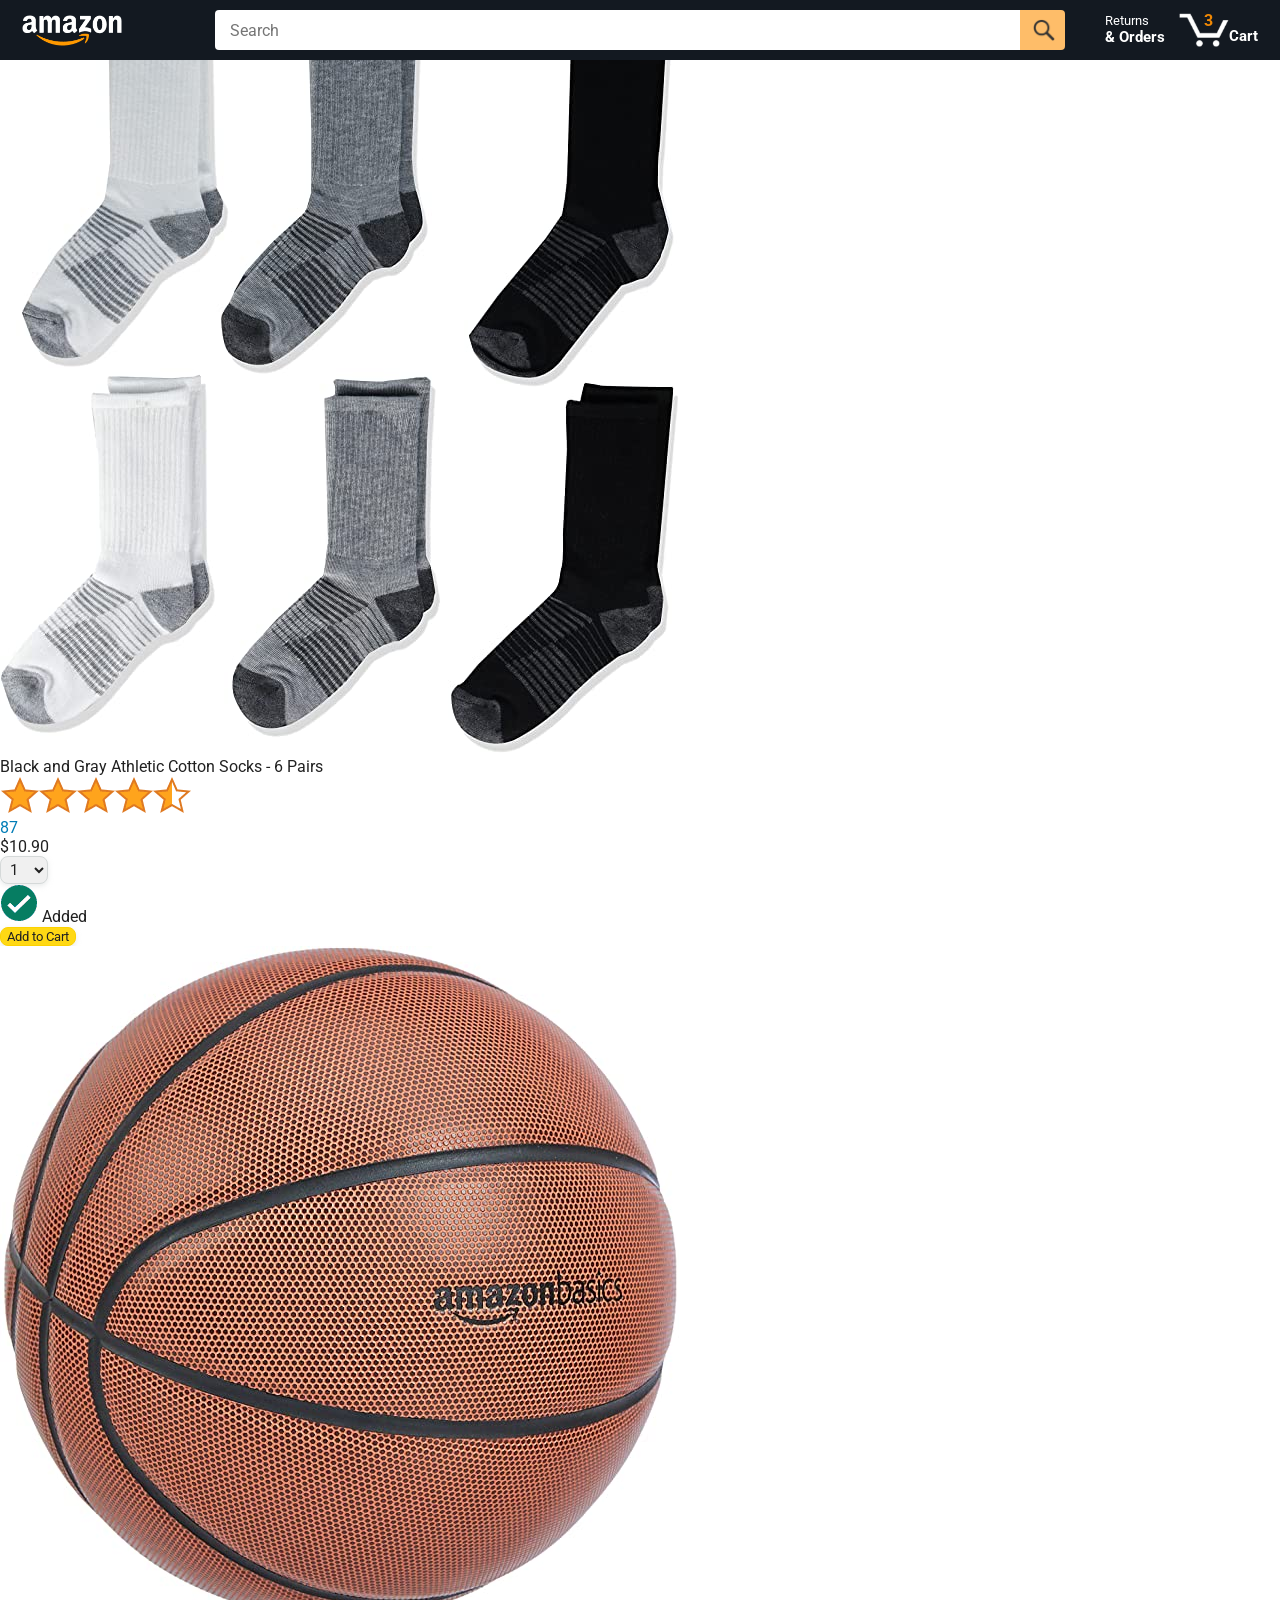
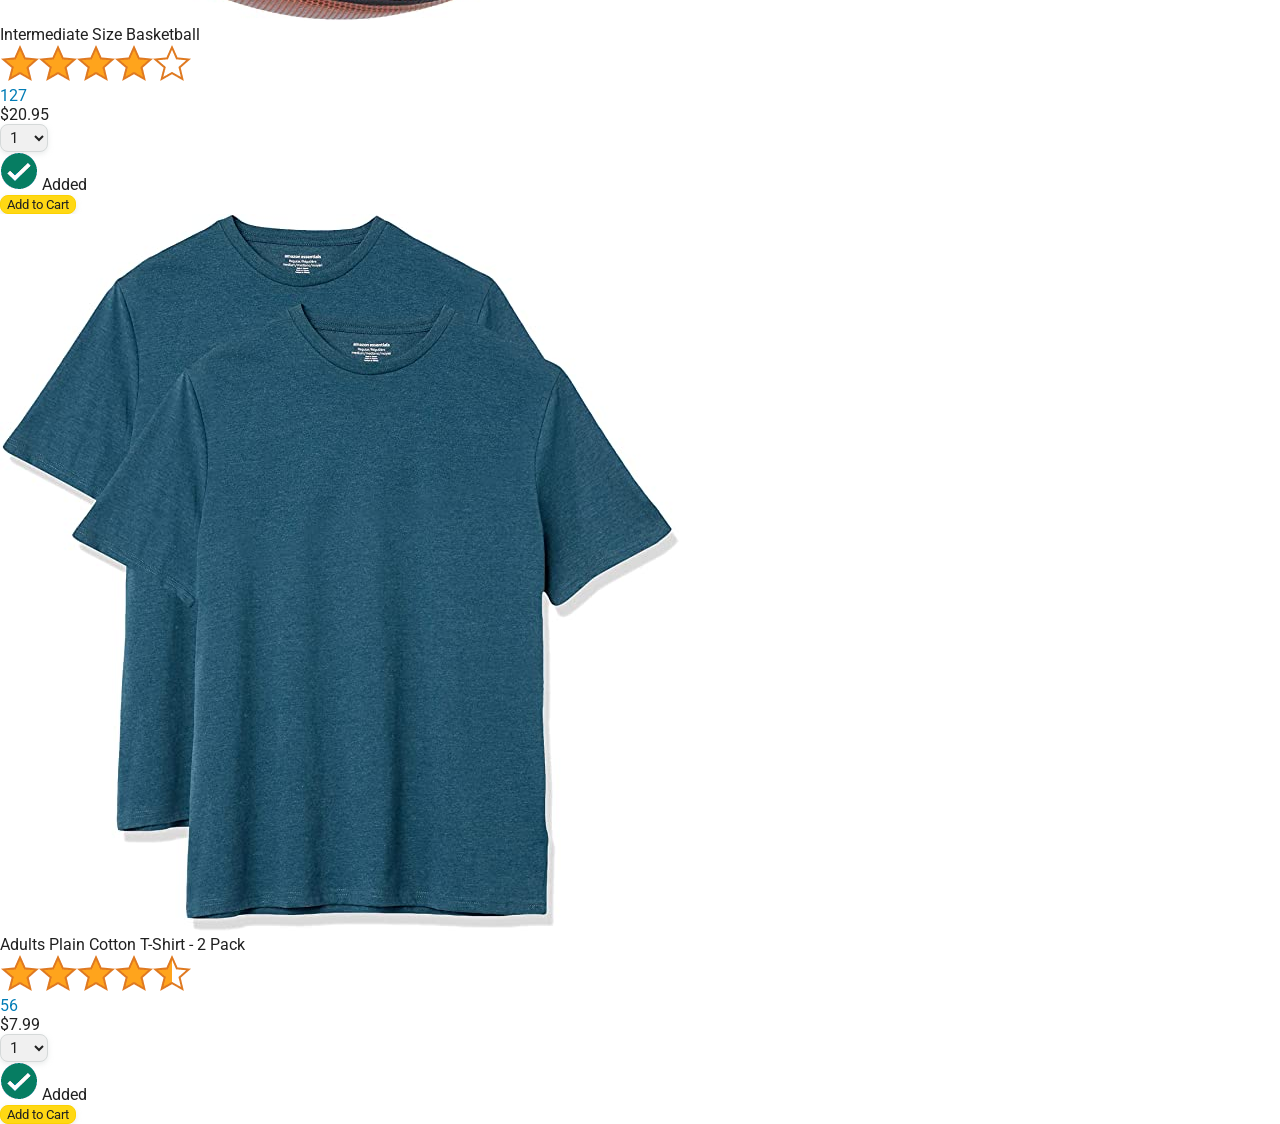
==== amazon.html @ d4ee6f54 "Add the starting files" ====
<!DOCTYPE html>
<html>
  <head>
    <title>Amazon Project</title>

    <!-- This code is needed for responsive design to work.
      (Responsive design = make the website look good on
      smaller screen sizes like a phone or a tablet). -->
    <meta name="viewport" content="width=device-width, initial-scale=1">

    <!-- Load a font called Roboto from Google Fonts. -->
    <link rel="preconnect" href="https://fonts.googleapis.com">
    <link rel="preconnect" href="https://fonts.gstatic.com" crossorigin>
    <link href="https://fonts.googleapis.com/css2?family=Roboto:wght@400;500;700&display=swap" rel="stylesheet">

    <!-- Here are the CSS files for this page. -->
    <link rel="stylesheet" href="styles/shared/general.css">
    <link rel="stylesheet" href="styles/shared/amazon-header.css">
    <link rel="stylesheet" href="styles/pages/amazon.css">
  </head>
  <body>
    <div class="amazon-header">
      <div class="amazon-header-left-section">
        <a href="amazon.html" class="header-link">
          <img class="amazon-logo"
            src="images/amazon-logo-white.png">
          <img class="amazon-mobile-logo"
            src="images/amazon-mobile-logo-white.png">
        </a>
      </div>

      <div class="amazon-header-middle-section">
        <input class="search-bar" type="text" placeholder="Search">

        <button class="search-button">
          <img class="search-icon" src="images/icons/search-icon.png">
        </button>
      </div>

      <div class="amazon-header-right-section">
        <a class="orders-link header-link" href="orders.html">
          <span class="returns-text">Returns</span>
          <span class="orders-text">& Orders</span>
        </a>

        <a class="cart-link header-link" href="checkout.html">
          <img class="cart-icon" src="images/icons/cart-icon.png">
          <div class="cart-quantity">3</div>
          <div class="cart-text">Cart</div>
        </a>
      </div>
    </div>
    
    <div class="main">
      <div class="products-grid">
        <div class="product-container">
          <div class="product-image-container">
            <img class="product-image"
              src="images/products/athletic-cotton-socks-6-pairs.jpg">
          </div>

          <div class="product-name limit-text-to-2-lines">
            Black and Gray Athletic Cotton Socks - 6 Pairs
          </div>

          <div class="product-rating-container">
            <img class="product-rating-stars"
              src="images/ratings/rating-45.png">
            <div class="product-rating-count link-primary">
              87
            </div>
          </div>

          <div class="product-price">
            $10.90
          </div>

          <div class="product-quantity-container">
            <select>
              <option selected value="1">1</option>
              <option value="2">2</option>
              <option value="3">3</option>
              <option value="4">4</option>
              <option value="5">5</option>
              <option value="6">6</option>
              <option value="7">7</option>
              <option value="8">8</option>
              <option value="9">9</option>
              <option value="10">10</option>
            </select>
          </div>

          <div class="product-spacer"></div>

          <div class="added-to-cart">
            <img src="images/icons/checkmark.png">
            Added
          </div>

          <button class="add-to-cart-button button-primary">
            Add to Cart
          </button>
        </div>

        <div class="product-container">
          <div class="product-image-container">
            <img class="product-image"
              src="images/products/intermediate-composite-basketball.jpg">
          </div>

          <div class="product-name limit-text-to-2-lines">
            Intermediate Size Basketball
          </div>

          <div class="product-rating-container">
            <img class="product-rating-stars"
              src="images/ratings/rating-40.png">
            <div class="product-rating-count link-primary">
              127
            </div>
          </div>

          <div class="product-price">
            $20.95
          </div>

          <div class="product-quantity-container">
            <select>
              <option selected value="1">1</option>
              <option value="2">2</option>
              <option value="3">3</option>
              <option value="4">4</option>
              <option value="5">5</option>
              <option value="6">6</option>
              <option value="7">7</option>
              <option value="8">8</option>
              <option value="9">9</option>
              <option value="10">10</option>
            </select>
          </div>

          <div class="product-spacer"></div>

          <div class="added-to-cart">
            <img src="images/icons/checkmark.png">
            Added
          </div>

          <button class="add-to-cart-button button-primary">
            Add to Cart
          </button>
        </div>

        <div class="product-container">
          <div class="product-image-container">
            <img class="product-image"
              src="images/products/adults-plain-cotton-tshirt-2-pack-teal.jpg">
          </div>

          <div class="product-name limit-text-to-2-lines">
            Adults Plain Cotton T-Shirt - 2 Pack
          </div>

          <div class="product-rating-container">
            <img class="product-rating-stars"
              src="images/ratings/rating-45.png">
            <div class="product-rating-count link-primary">
              56
            </div>
          </div>

          <div class="product-price">
            $7.99
          </div>

          <div class="product-quantity-container">
            <select>
              <option selected value="1">1</option>
              <option value="2">2</option>
              <option value="3">3</option>
              <option value="4">4</option>
              <option value="5">5</option>
              <option value="6">6</option>
              <option value="7">7</option>
              <option value="8">8</option>
              <option value="9">9</option>
              <option value="10">10</option>
            </select>
          </div>

          <div class="product-spacer"></div>

          <div class="added-to-cart">
            <img src="images/icons/checkmark.png">
            Added
          </div>

          <button class="add-to-cart-button button-primary">
            Add to Cart
          </button>
        </div>
      </div>
    </div>
  </body>
</html>
---- styles/shared/general.css ----
body {
  font-family: Roboto, Arial;
  color: rgb(33, 33, 33);
  /* The <body> element has a default margin of 8px
     on all sides. This removes the default margins. */
  margin: 0;
}

/* <p> elements have a default margin on the top
   and bottom. This removes the default margins. */
p {
  margin: 0;
}

button {
  cursor: pointer;
}

select {
  cursor: pointer;
}

input, select, button {
  font-family: Roboto, Arial;
}

.button-primary {
  color: rgb(33, 33, 33);
  background-color: rgb(255, 216, 20);
  border: 1px solid rgb(252, 210, 0);
  border-radius: 8px;
  cursor: pointer;
  box-shadow: 0 2px 5px rgba(213, 217, 217, 0.5);
}

.button-primary:hover {
  background-color: rgb(247, 202, 0);
  border: 1px solid rgb(242, 194, 0);
}

.button-primary:active {
  background: rgb(255, 216, 20);
  border-color: rgb(252, 210, 0);
  box-shadow: none;
}

.button-secondary {
  color: rgb(33, 33, 33);
  background: white;
  border: 1px solid rgb(213, 217, 217);
  border-radius: 8px;
  cursor: pointer;
  box-shadow: 0 2px 5px rgba(213, 217, 217, 0.5);
}

.button-secondary:hover {
  background-color: rgb(247, 250, 250);
}

.button-secondary:active {
  background-color: rgb(237, 253, 255);
  box-shadow: none;
}

/* These styles will limit text to 2 lines. Anything
   beyond 2 lines will be replaced with "..."
   You can find this code by using an A.I. tool or by
   searching in Google.
   https://css-tricks.com/almanac/properties/l/line-clamp/ */
.limit-text-to-2-lines {
  display: -webkit-box;
  -webkit-line-clamp: 2;
  -webkit-box-orient: vertical;
  overflow: hidden;
}

.link-primary {
  color: rgb(1, 124, 182);
  cursor: pointer;
}

.link-primary:hover {
  color: rgb(196, 80, 0);
}

/* Styles for dropdown selectors. */
select {
  color: rgb(33, 33, 33);
  background-color: rgb(240, 240, 240);
  border: 1px solid rgb(213, 217, 217);
  border-radius: 8px;
  padding: 3px 5px;
  font-size: 15px;
  cursor: pointer;
  box-shadow: 0 2px 5px rgba(213, 217, 217, 0.5);
}

select:focus,
input:focus {
  outline: 2px solid rgb(255, 153, 0);
}
---- styles/shared/amazon-header.css ----
.amazon-header {
  background-color: rgb(19, 25, 33);
  color: white;
  padding-left: 15px;
  padding-right: 15px;

  display: flex;
  align-items: center;
  justify-content: space-between;

  position: fixed;
  top: 0;
  left: 0;
  right: 0;
  height: 60px;
}

.amazon-header-left-section {
  width: 180px;
}

@media (max-width: 800px) {
  .amazon-header-left-section {
    width: unset;
  }
}

.header-link {
  display: inline-block;
  padding: 6px;
  border-radius: 2px;
  cursor: pointer;
  text-decoration: none;
  border: 1px solid rgba(0, 0, 0, 0);
}

.header-link:hover {
  border: 1px solid white;
}

.amazon-logo {
  width: 100px;
  margin-top: 5px;
}

.amazon-mobile-logo {
  display: none;
}

@media (max-width: 575px) {
  .amazon-logo {
    display: none;
  }

  .amazon-mobile-logo {
    display: block;
    height: 35px;
    margin-top: 5px;
  }
}

.amazon-header-middle-section {
  flex: 1;
  max-width: 850px;
  margin-left: 10px;
  margin-right: 10px;
  display: flex;
}

.search-bar {
  flex: 1;
  width: 0;
  font-size: 16px;
  height: 38px;
  padding-left: 15px;
  border: none;
  border-top-left-radius: 4px;
  border-bottom-left-radius: 4px;
  border-top-right-radius: 0;
  border-bottom-right-radius: 0;
}

.search-button {
  background-color: rgb(254, 189, 105);
  border: none;
  width: 45px;
  height: 40px;
  border-top-right-radius: 4px;
  border-bottom-right-radius: 4px;
  flex-shrink: 0;
}

.search-icon {
  height: 22px;
  margin-left: 2px;
  margin-top: 3px;
}

.amazon-header-right-section {
  width: 180px;
  flex-shrink: 0;
  display: flex;
  justify-content: end;
}

.orders-link {
  color: white;
}

.returns-text {
  display: block;
  font-size: 13px;
}

.orders-text {
  display: block;
  font-size: 15px;
  font-weight: 700;
}

.cart-link {
  color: white;
  display: flex;
  align-items: center;
  position: relative;
}

.cart-icon {
  width: 50px;
}

.cart-text {
  margin-top: 12px;
  font-size: 15px;
  font-weight: 700;
}

.cart-quantity {
  color: rgb(240, 136, 4);
  font-size: 16px;
  font-weight: 700;

  position: absolute;
  top: 4px;
  left: 22px;
  
  width: 26px;
  text-align: center;
}
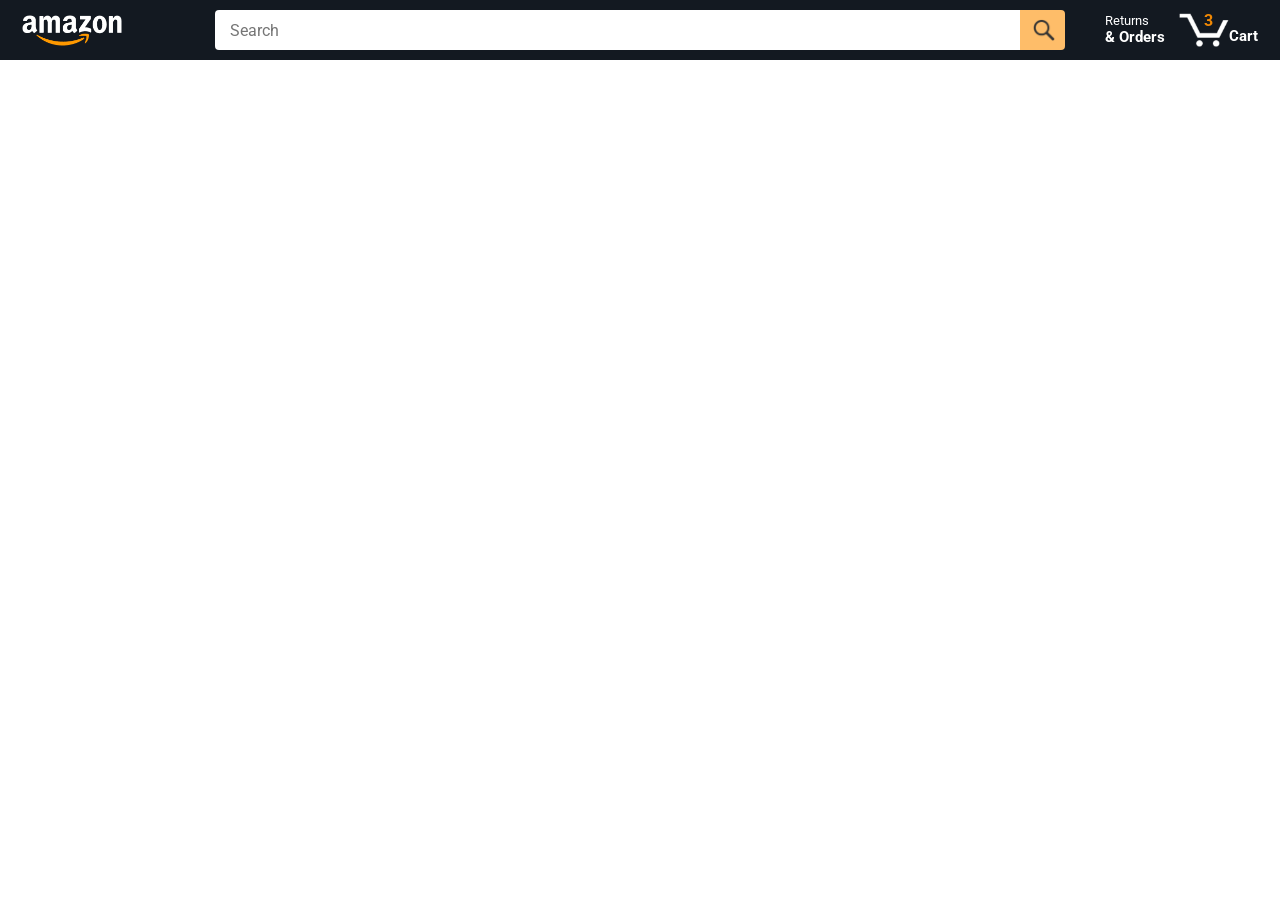
==== commit f36d8e40: "Use products.js file" ====
--- a/amazon.html
+++ b/amazon.html
@@ -52,154 +52,11 @@
     </div>
     
     <div class="main">
-      <div class="products-grid">
-        <div class="product-container">
-          <div class="product-image-container">
-            <img class="product-image"
-              src="images/products/athletic-cotton-socks-6-pairs.jpg">
-          </div>
-
-          <div class="product-name limit-text-to-2-lines">
-            Black and Gray Athletic Cotton Socks - 6 Pairs
-          </div>
-
-          <div class="product-rating-container">
-            <img class="product-rating-stars"
-              src="images/ratings/rating-45.png">
-            <div class="product-rating-count link-primary">
-              87
-            </div>
-          </div>
-
-          <div class="product-price">
-            $10.90
-          </div>
-
-          <div class="product-quantity-container">
-            <select>
-              <option selected value="1">1</option>
-              <option value="2">2</option>
-              <option value="3">3</option>
-              <option value="4">4</option>
-              <option value="5">5</option>
-              <option value="6">6</option>
-              <option value="7">7</option>
-              <option value="8">8</option>
-              <option value="9">9</option>
-              <option value="10">10</option>
-            </select>
-          </div>
-
-          <div class="product-spacer"></div>
-
-          <div class="added-to-cart">
-            <img src="images/icons/checkmark.png">
-            Added
-          </div>
-
-          <button class="add-to-cart-button button-primary">
-            Add to Cart
-          </button>
-        </div>
-
-        <div class="product-container">
-          <div class="product-image-container">
-            <img class="product-image"
-              src="images/products/intermediate-composite-basketball.jpg">
-          </div>
-
-          <div class="product-name limit-text-to-2-lines">
-            Intermediate Size Basketball
-          </div>
-
-          <div class="product-rating-container">
-            <img class="product-rating-stars"
-              src="images/ratings/rating-40.png">
-            <div class="product-rating-count link-primary">
-              127
-            </div>
-          </div>
-
-          <div class="product-price">
-            $20.95
-          </div>
-
-          <div class="product-quantity-container">
-            <select>
-              <option selected value="1">1</option>
-              <option value="2">2</option>
-              <option value="3">3</option>
-              <option value="4">4</option>
-              <option value="5">5</option>
-              <option value="6">6</option>
-              <option value="7">7</option>
-              <option value="8">8</option>
-              <option value="9">9</option>
-              <option value="10">10</option>
-            </select>
-          </div>
-
-          <div class="product-spacer"></div>
-
-          <div class="added-to-cart">
-            <img src="images/icons/checkmark.png">
-            Added
-          </div>
-
-          <button class="add-to-cart-button button-primary">
-            Add to Cart
-          </button>
-        </div>
-
-        <div class="product-container">
-          <div class="product-image-container">
-            <img class="product-image"
-              src="images/products/adults-plain-cotton-tshirt-2-pack-teal.jpg">
-          </div>
-
-          <div class="product-name limit-text-to-2-lines">
-            Adults Plain Cotton T-Shirt - 2 Pack
-          </div>
-
-          <div class="product-rating-container">
-            <img class="product-rating-stars"
-              src="images/ratings/rating-45.png">
-            <div class="product-rating-count link-primary">
-              56
-            </div>
-          </div>
-
-          <div class="product-price">
-            $7.99
-          </div>
-
-          <div class="product-quantity-container">
-            <select>
-              <option selected value="1">1</option>
-              <option value="2">2</option>
-              <option value="3">3</option>
-              <option value="4">4</option>
-              <option value="5">5</option>
-              <option value="6">6</option>
-              <option value="7">7</option>
-              <option value="8">8</option>
-              <option value="9">9</option>
-              <option value="10">10</option>
-            </select>
-          </div>
-
-          <div class="product-spacer"></div>
-
-          <div class="added-to-cart">
-            <img src="images/icons/checkmark.png">
-            Added
-          </div>
-
-          <button class="add-to-cart-button button-primary">
-            Add to Cart
-          </button>
-        </div>
+      <div class="products-grid
+            js-products-grid">
       </div>
     </div>
+    <script src="data/products.js"></script>
+    <script src="scripts/amazon.js"></script>
   </body>
 </html>
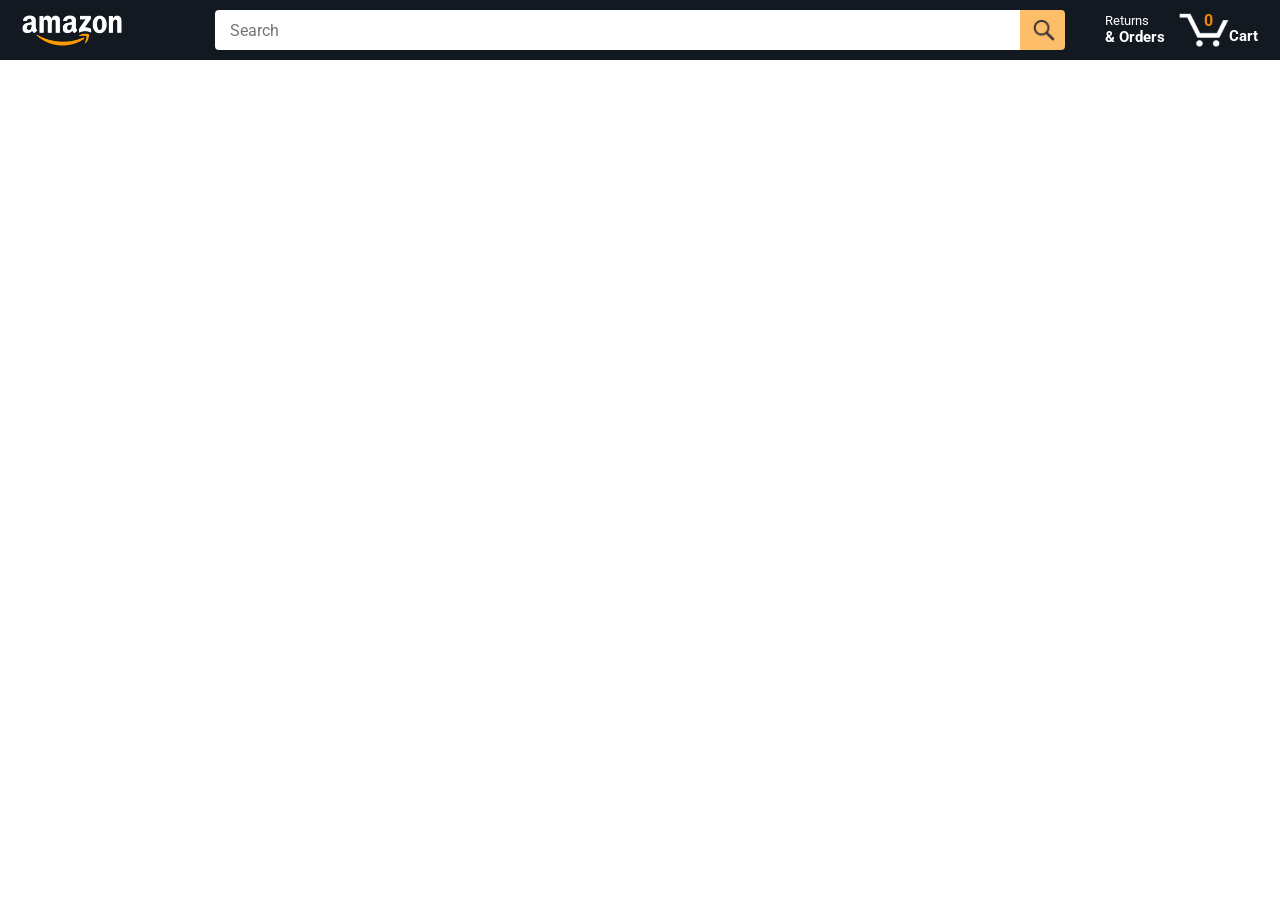
==== commit da601095: "Making the cart quantity interactive" ====
--- a/amazon.html
+++ b/amazon.html
@@ -45,7 +45,8 @@
 
         <a class="cart-link header-link" href="checkout.html">
           <img class="cart-icon" src="images/icons/cart-icon.png">
-          <div class="cart-quantity">3</div>
+          <div class="cart-quantity
+          js-cart-quantity">0</div>
           <div class="cart-text">Cart</div>
         </a>
       </div>
@@ -56,6 +57,7 @@
             js-products-grid">
       </div>
     </div>
+    <script src="data/cart.js"></script>
     <script src="data/products.js"></script>
     <script src="scripts/amazon.js"></script>
   </body>
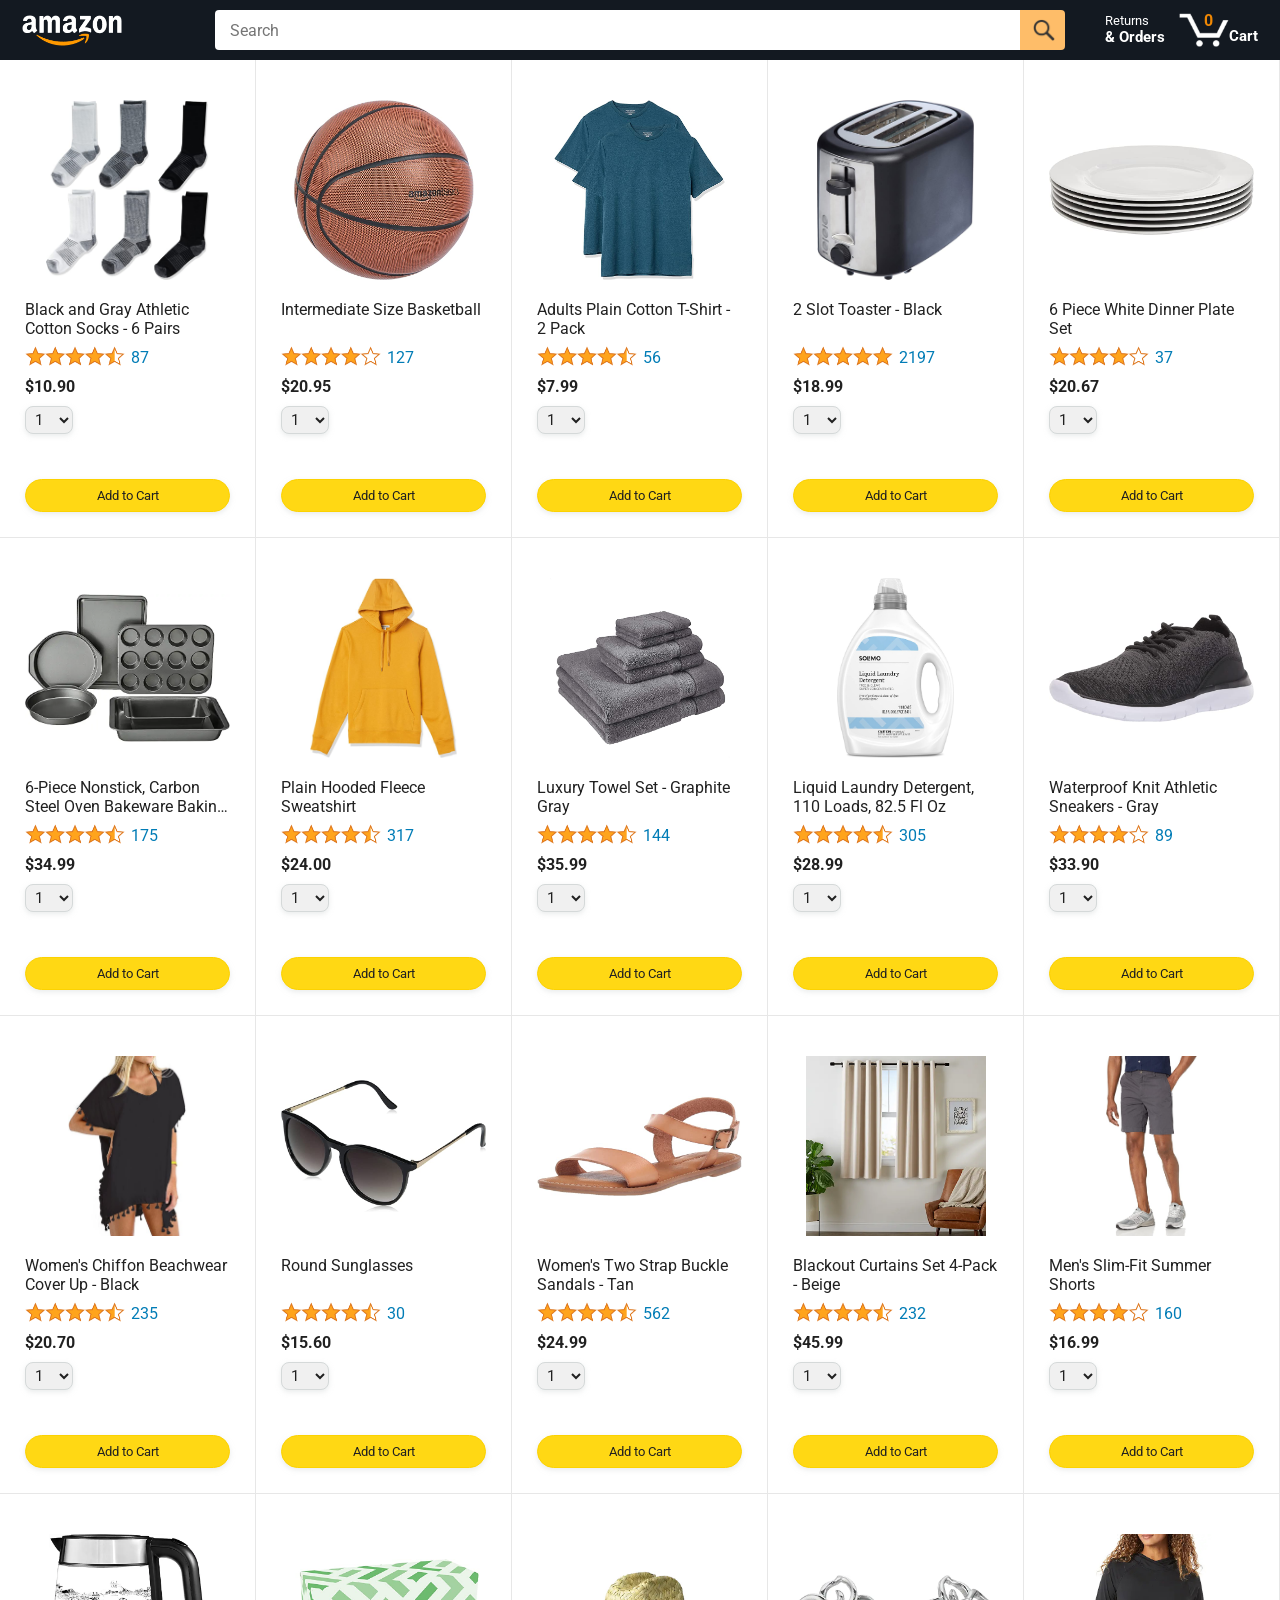
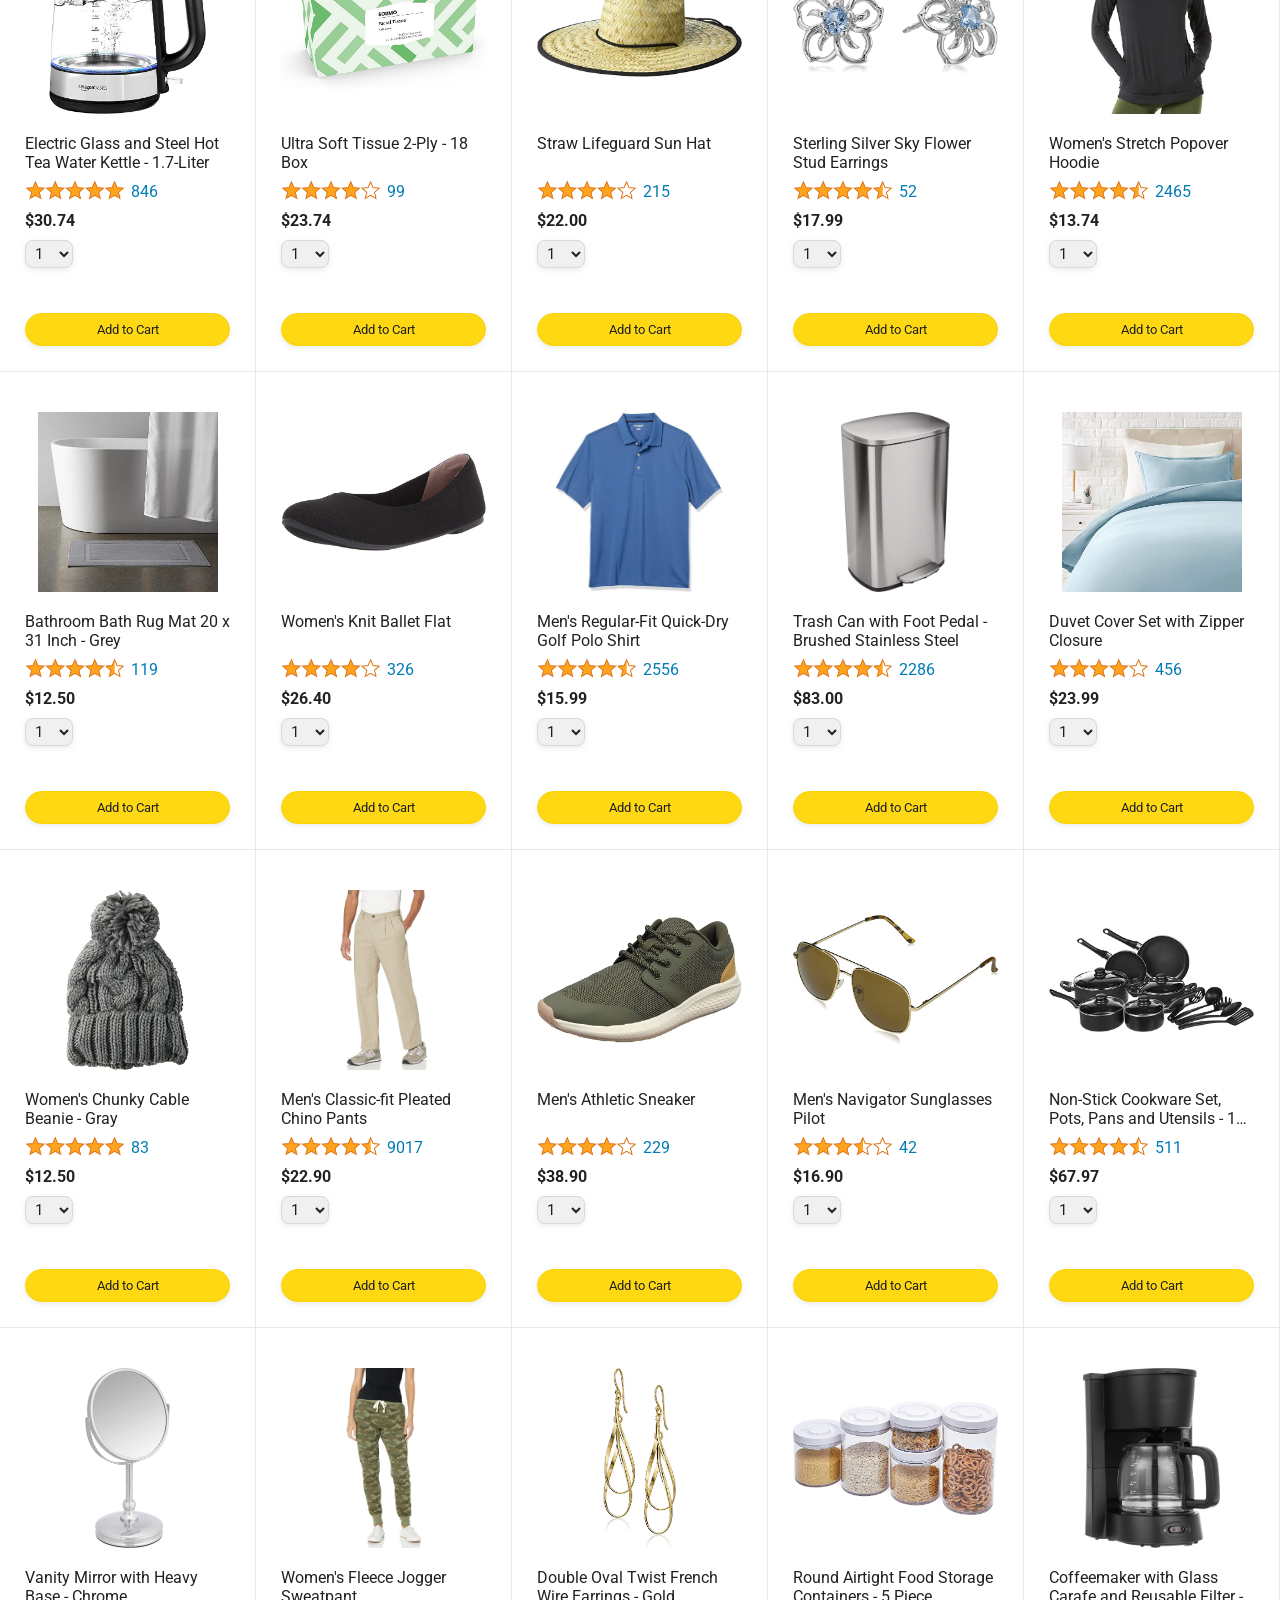
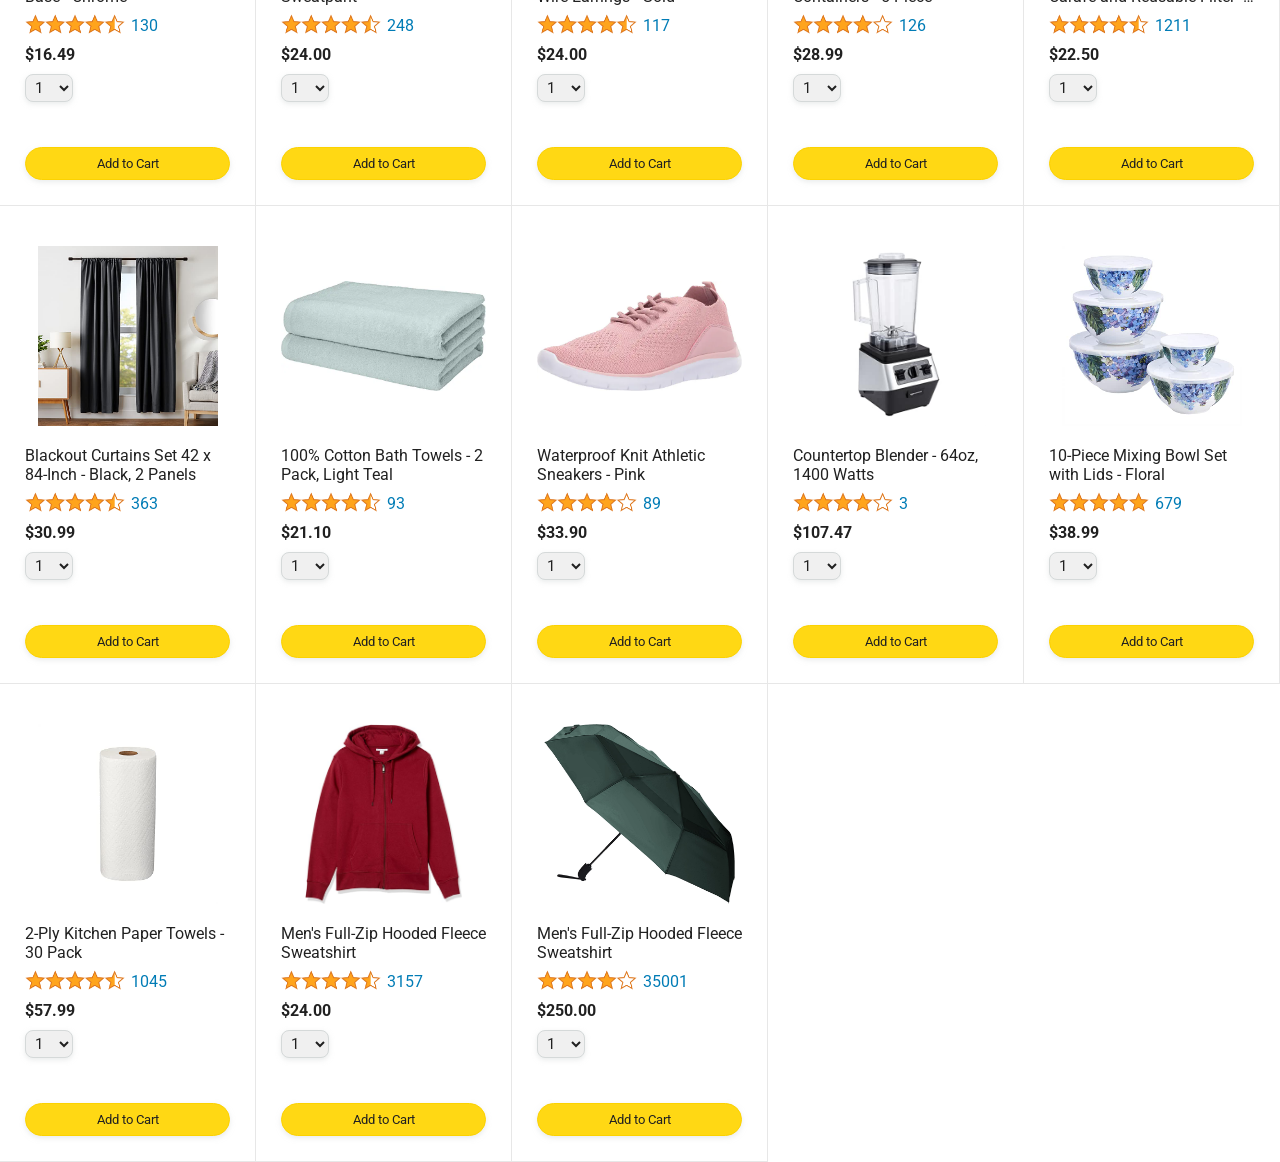
==== commit 61c4ad3a: "updated my exercise folder to the learnt in-class so far" ====
--- a/amazon.html
+++ b/amazon.html
@@ -57,8 +57,6 @@
             js-products-grid">
       </div>
     </div>
-    <script src="data/cart.js"></script>
-    <script src="data/products.js"></script>
-    <script src="scripts/amazon.js"></script>
+    <script type="module" src="scripts/amazon.js"></script>
   </body>
 </html>
--- a/styles/pages/amazon.css
+++ b/styles/pages/amazon.css
@@ -0,0 +1,166 @@
+.main {
+  margin-top: 60px;
+}
+
+.products-grid {
+  display: grid;
+
+  /* - In CSS Grid, 1fr means a column will take up the
+       remaining space in the grid.
+     - If we write 1fr 1fr ... 1fr; 8 times, this will
+       divide the grid into 8 columns, each taking up an
+       equal amount of the space.
+     - repeat(8, 1fr); is a shortcut for repeating "1fr"
+       8 times (instead of typing out "1fr" 8 times).
+       repeat(...) is a special property that works with
+       display: grid; */
+  grid-template-columns: repeat(8, 1fr);
+}
+
+/* @media is used to create responsive design (making the
+   website look good on any screen size). This @media
+   means when the screen width is 2000px or less, we
+   will divide the grid into 7 columns instead of 8. */
+@media (max-width: 2000px) {
+  .products-grid {
+    grid-template-columns: repeat(7, 1fr);
+  }
+}
+
+/* This @media means when the screen width is 1600px or
+   less, we will divide the grid into 6 columns. */
+@media (max-width: 1600px) {
+  .products-grid {
+    grid-template-columns: repeat(6, 1fr);
+  }
+}
+
+@media (max-width: 1300px) {
+  .products-grid {
+    grid-template-columns: repeat(5, 1fr);
+  }
+}
+
+@media (max-width: 1000px) {
+  .products-grid {
+    grid-template-columns: repeat(4, 1fr);
+  }
+}
+
+@media (max-width: 800px) {
+  .products-grid {
+    grid-template-columns: repeat(3, 1fr);
+  }
+}
+
+@media (max-width: 575px) {
+  .products-grid {
+    grid-template-columns: repeat(2, 1fr);
+  }
+}
+
+@media (max-width: 450px) {
+  .products-grid {
+    grid-template-columns: 1fr;
+  }
+}
+
+.product-container {
+  padding-top: 40px;
+  padding-bottom: 25px;
+  padding-left: 25px;
+  padding-right: 25px;
+
+  border-right: 1px solid rgb(231, 231, 231);
+  border-bottom: 1px solid rgb(231, 231, 231);
+
+  display: flex;
+  flex-direction: column;
+}
+
+.product-image-container {
+  display: flex;
+  justify-content: center;
+  align-items: center;
+
+  height: 180px;
+  margin-bottom: 20px;
+}
+
+.product-image {
+  /* Images will overflow their container by default. To
+    prevent this, we set max-width and max-height to 100%
+    so they stay inside their container. */
+  max-width: 100%;
+  max-height: 100%;
+}
+
+.product-name {
+  height: 40px;
+  margin-bottom: 5px;
+}
+
+.product-rating-container {
+  display: flex;
+  align-items: center;
+  margin-bottom: 10px;
+}
+
+.product-rating-stars {
+  width: 100px;
+  margin-right: 6px;
+}
+
+.product-rating-count {
+  color: rgb(1, 124, 182);
+  cursor: pointer;
+  margin-top: 3px;
+}
+
+.product-price {
+  font-weight: 700;
+  margin-bottom: 10px;
+}
+
+.product-quantity-container {
+  margin-bottom: 17px;
+}
+
+.product-spacer {
+  flex: 1;
+}
+
+.added-to-cart {
+  color: rgb(6, 125, 98);
+  font-size: 16px;
+
+  display: flex;
+  align-items: center;
+  margin-bottom: 8px;
+
+  /* At first, the "Added to cart" message will
+     be invisible. Use JavaScript to change the
+     opacity and make it visible. */
+  opacity: 0;
+}
+
+.js-added-to-cart {
+  color: rgb(6, 125, 98);
+  font-size: 16px;
+
+  display: flex;
+  align-items: center;
+  margin-bottom: 8px;
+  opacity: 1;
+}
+
+.added-to-cart img {
+  height: 20px;
+  margin-right: 5px;
+}
+
+.add-to-cart-button {
+  width: 100%;
+  padding: 8px;
+  border-radius: 50px;
+}
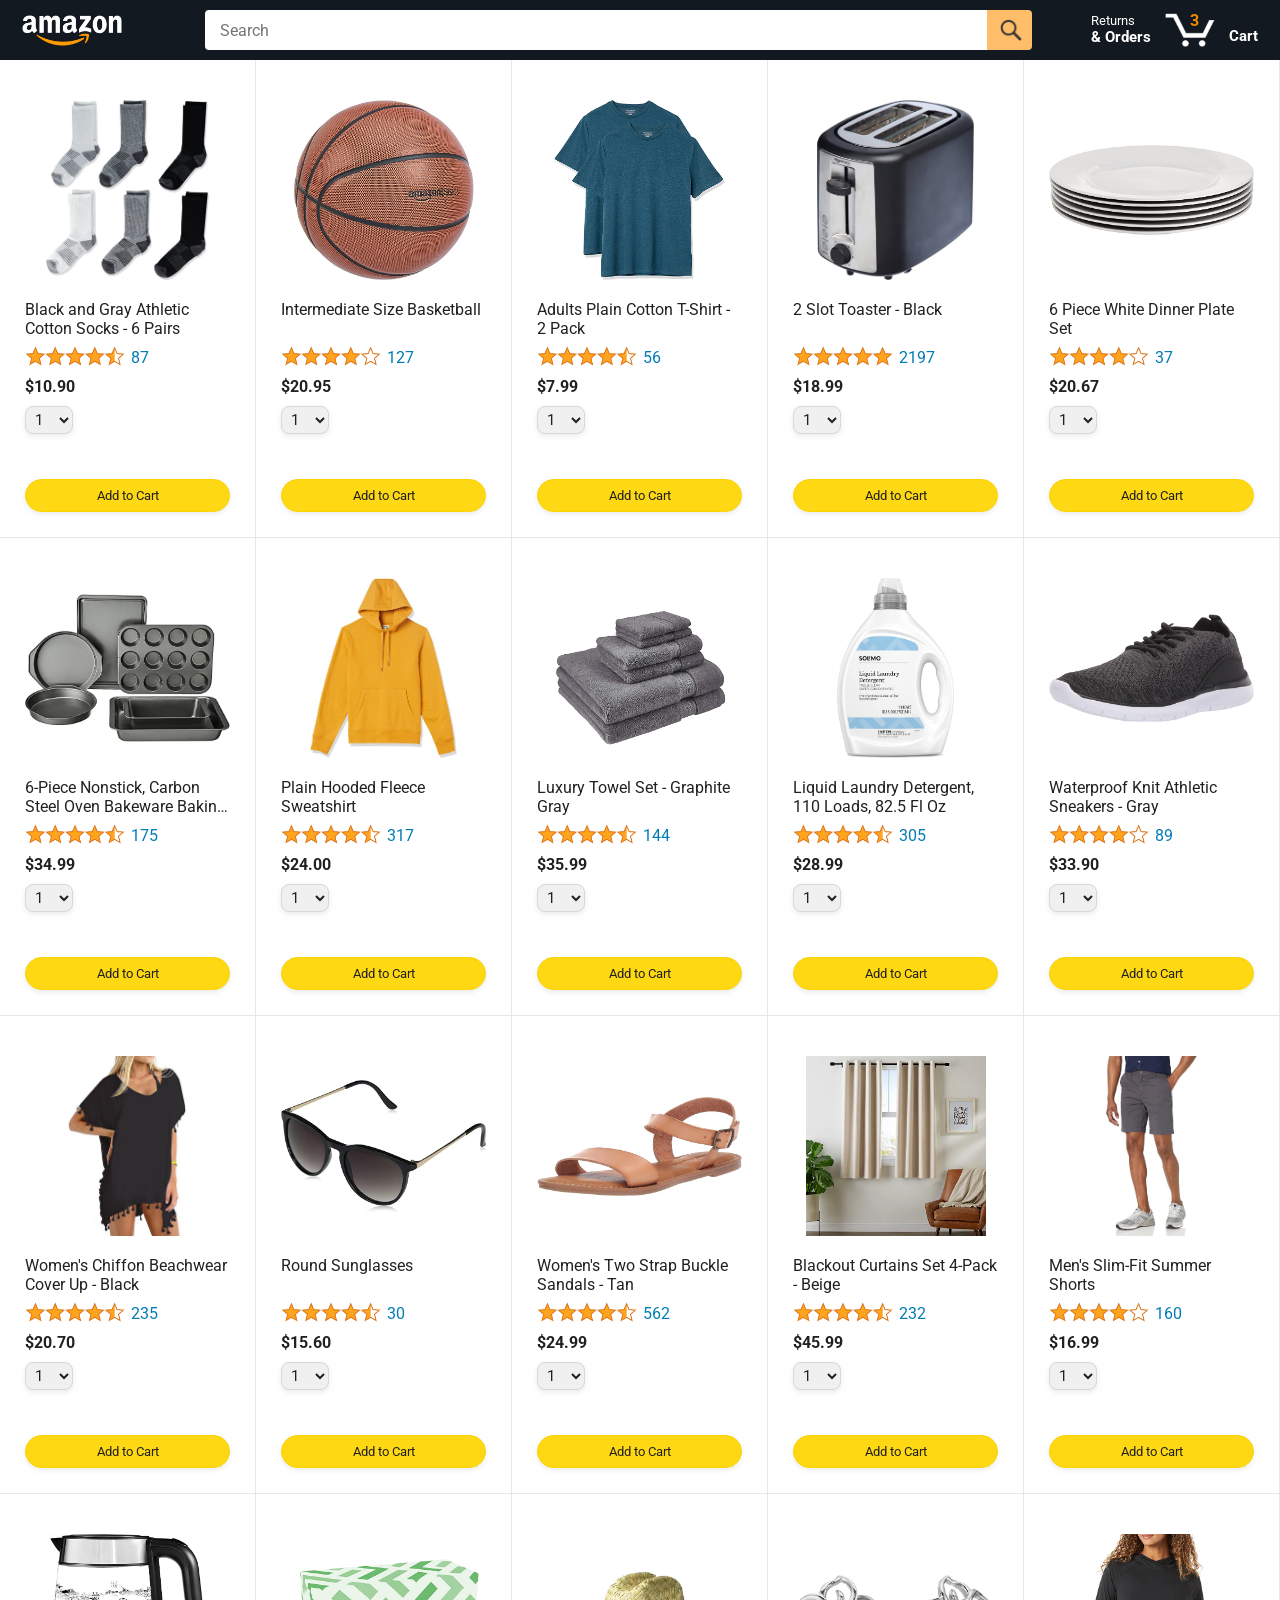
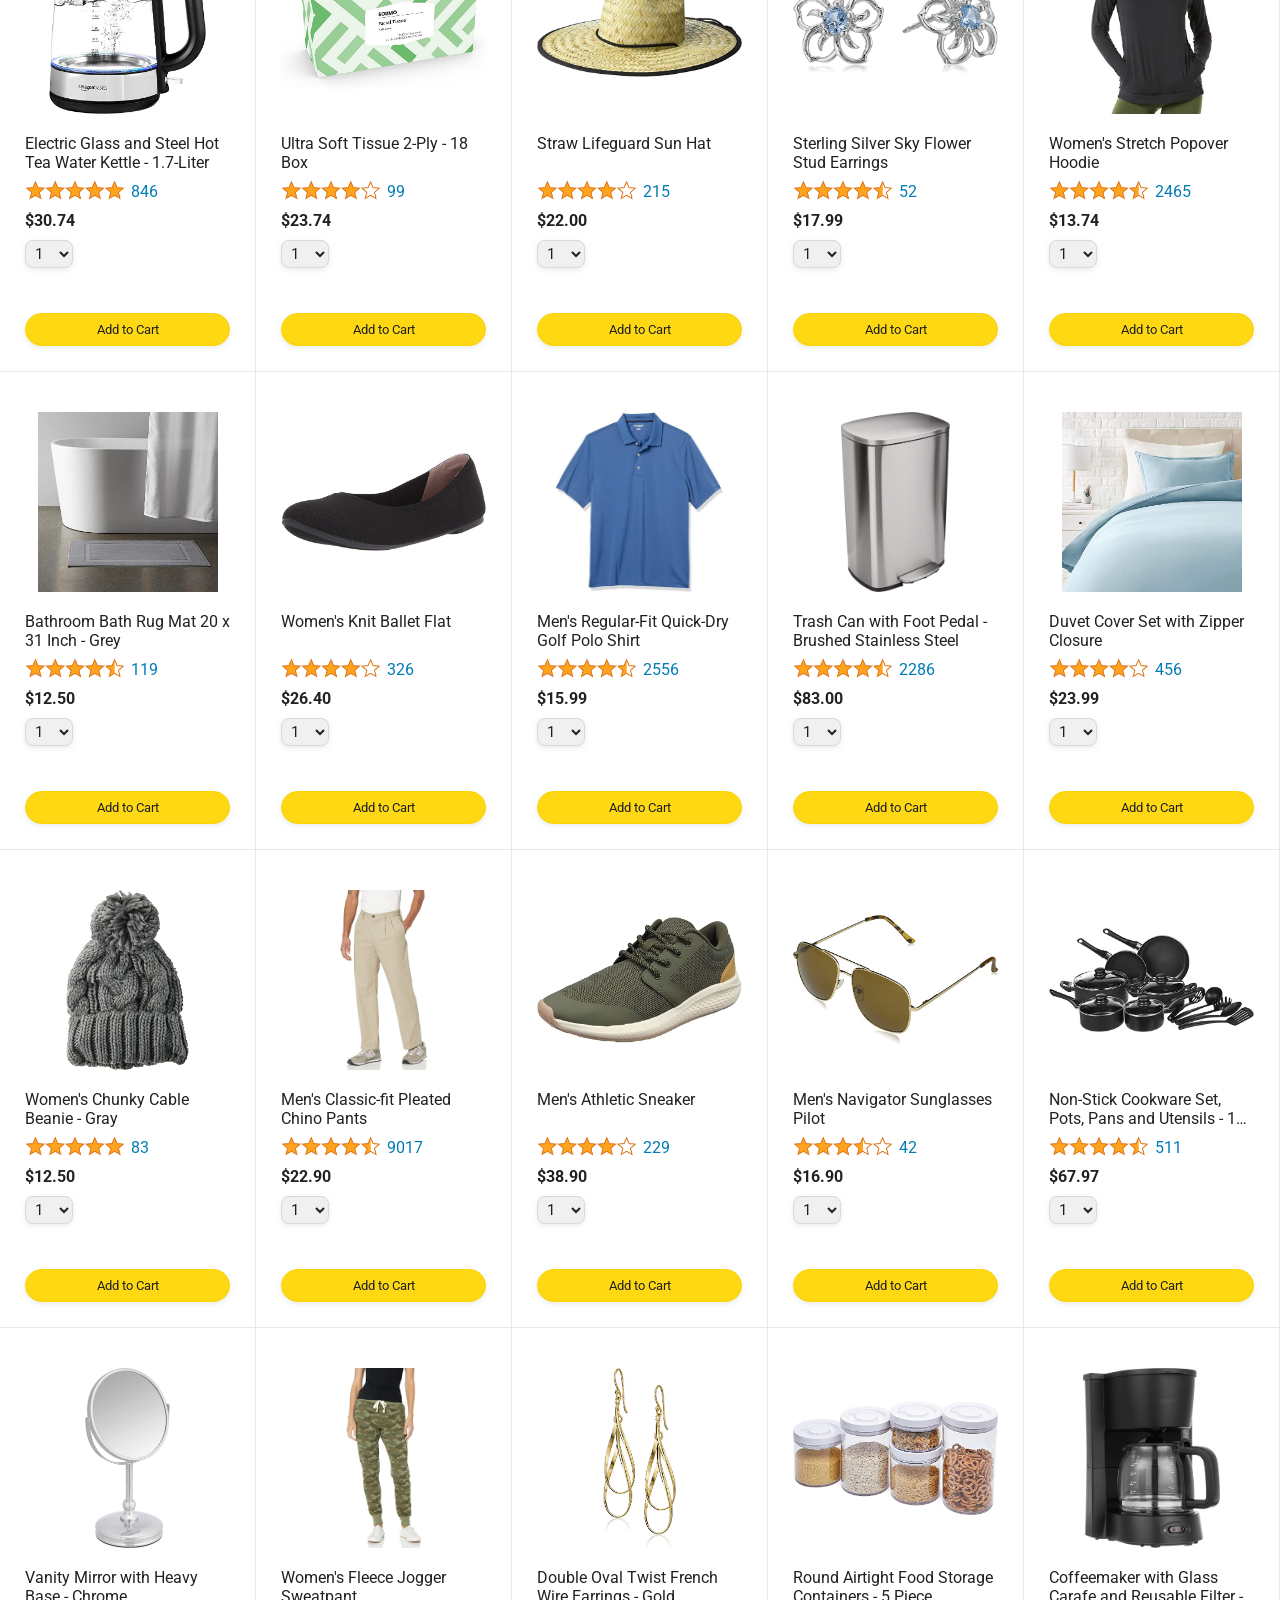
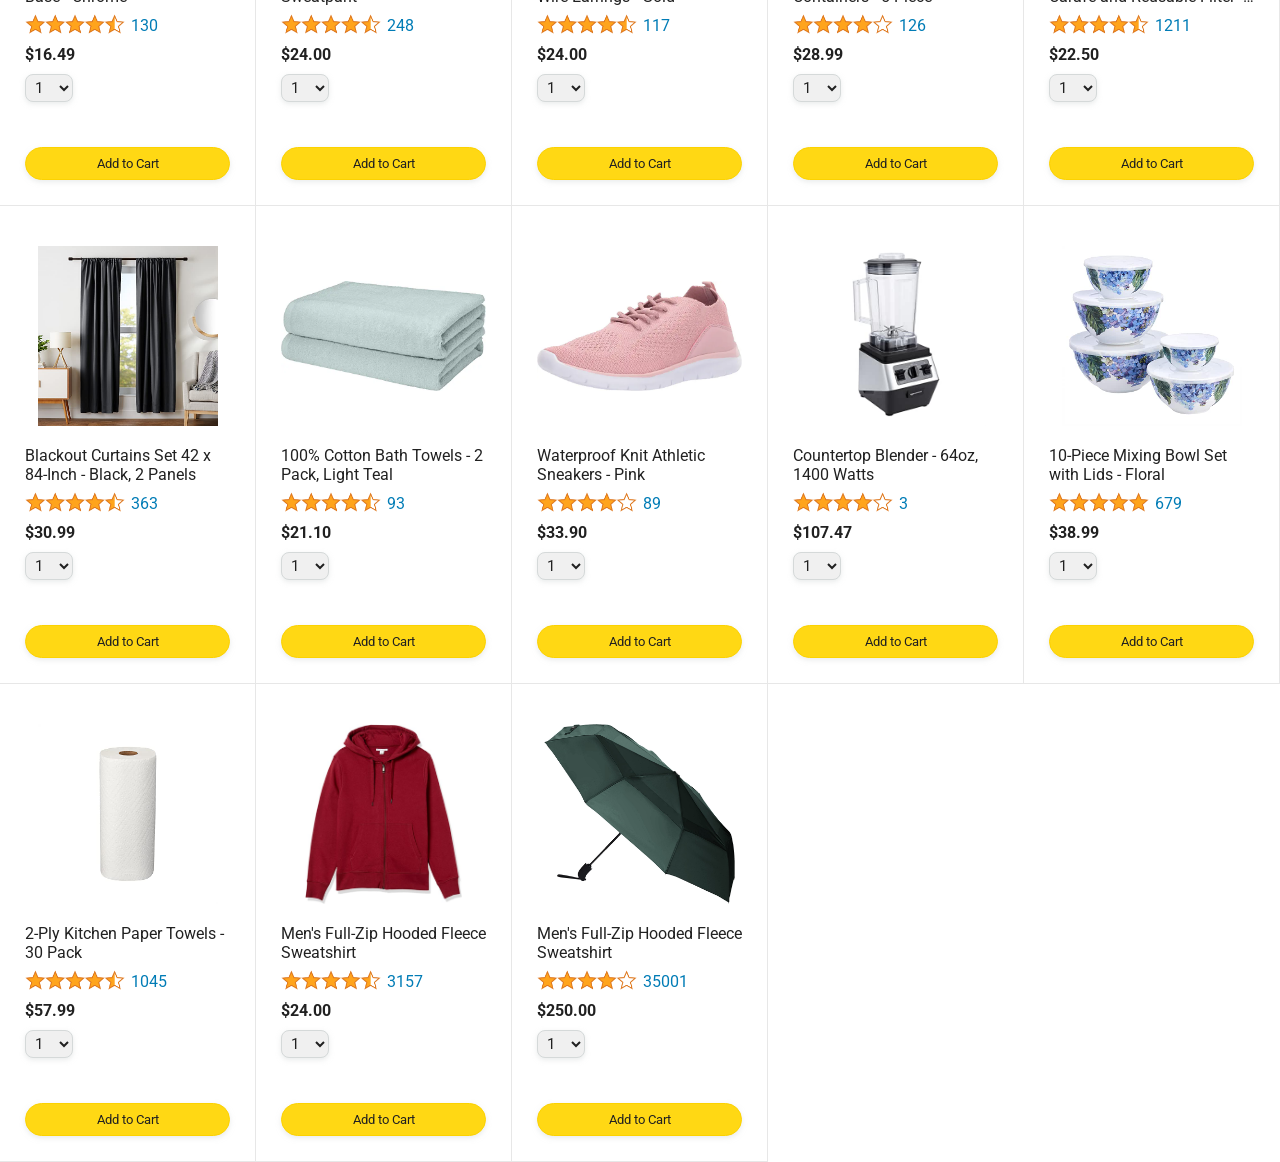
==== commit 6aae4fec: "made the 'update; amd the 'save' link functional. And also, use day.js to give the right delivery da" ====
--- a/amazon.html
+++ b/amazon.html
@@ -46,7 +46,7 @@
         <a class="cart-link header-link" href="checkout.html">
           <img class="cart-icon" src="images/icons/cart-icon.png">
           <div class="cart-quantity
-          js-cart-quantity">0</div>
+            js-cart-quantity"></div></div>
           <div class="cart-text">Cart</div>
         </a>
       </div>
--- a/styles/pages/amazon.css
+++ b/styles/pages/amazon.css
@@ -147,7 +147,6 @@
 .js-added-to-cart {
   color: rgb(6, 125, 98);
   font-size: 16px;
-
   display: flex;
   align-items: center;
   margin-bottom: 8px;
